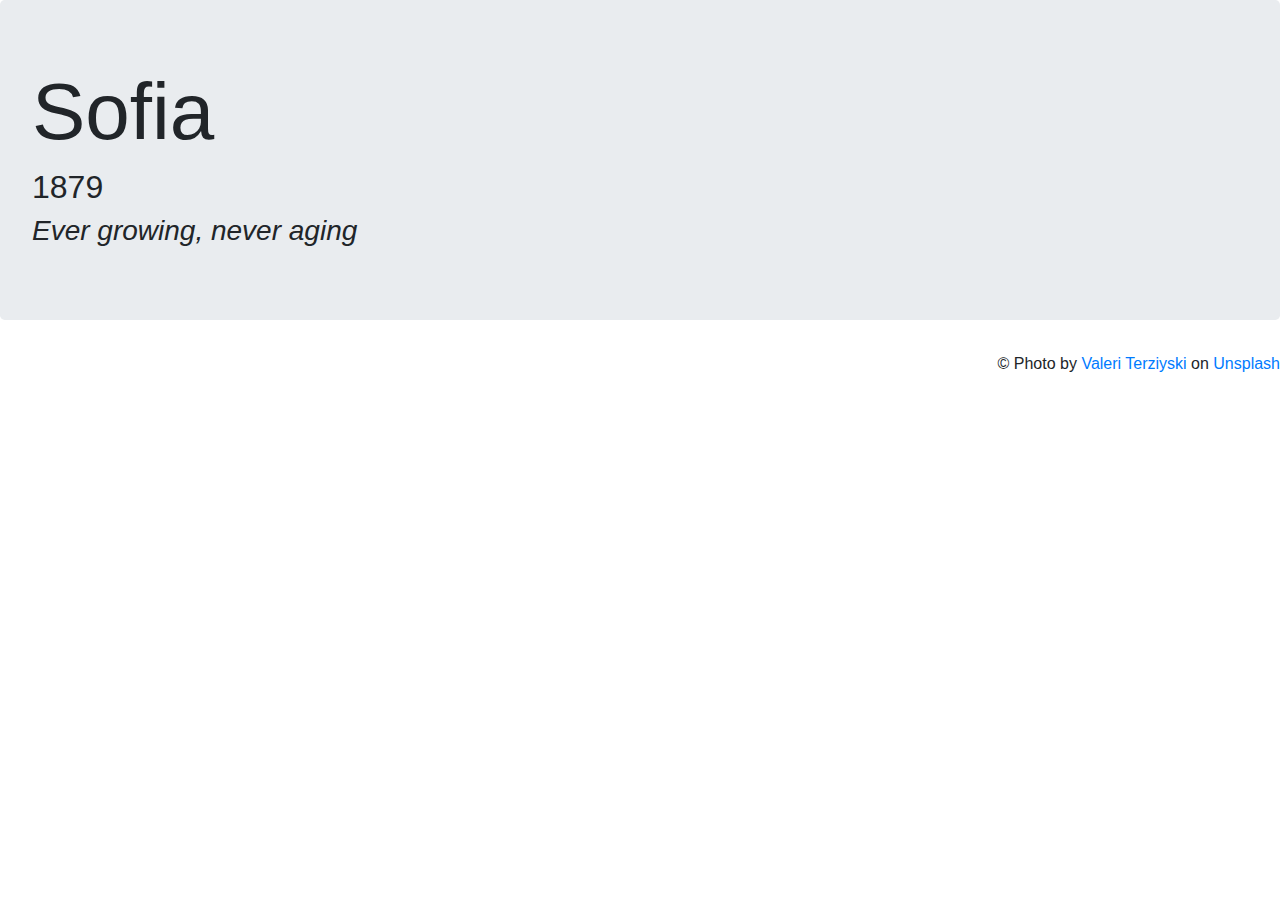
==== index.html @ 006a1a82 "First commit" ====
<!DOCTYPE html>

<html lang = "en">
    <head>
        <meta charset = "utf-8">
        <link rel="stylesheet" href="https://maxcdn.bootstrapcdn.com/bootstrap/4.5.2/css/bootstrap.min.css">
  <script src="https://ajax.googleapis.com/ajax/libs/jquery/3.5.1/jquery.min.js"></script>
  <script src="https://cdnjs.cloudflare.com/ajax/libs/popper.js/1.16.0/umd/popper.min.js"></script>
  <script src="https://maxcdn.bootstrapcdn.com/bootstrap/4.5.2/js/bootstrap.min.js"></script>
    </head>
    <body>
        <link rel="stylesheet" type="text/css" href="mycssstyle.css">
        <div class="jumbotron override">
                <h1 style="font-size:500%;">Sofia</h1>
                <h2>1879</h2>
                <h3 style="font-size: 200;"><i>Ever growing, never aging</i></h3>
        </div>
        <div class="text-right" style="padding:0%">© Photo by
            <a href="https://unsplash.com/@valeriterziiski">Valeri Terziyski</a> on <a href="https://unsplash.com/">Unsplash</a>
        </div>
        
    </body>
</html>
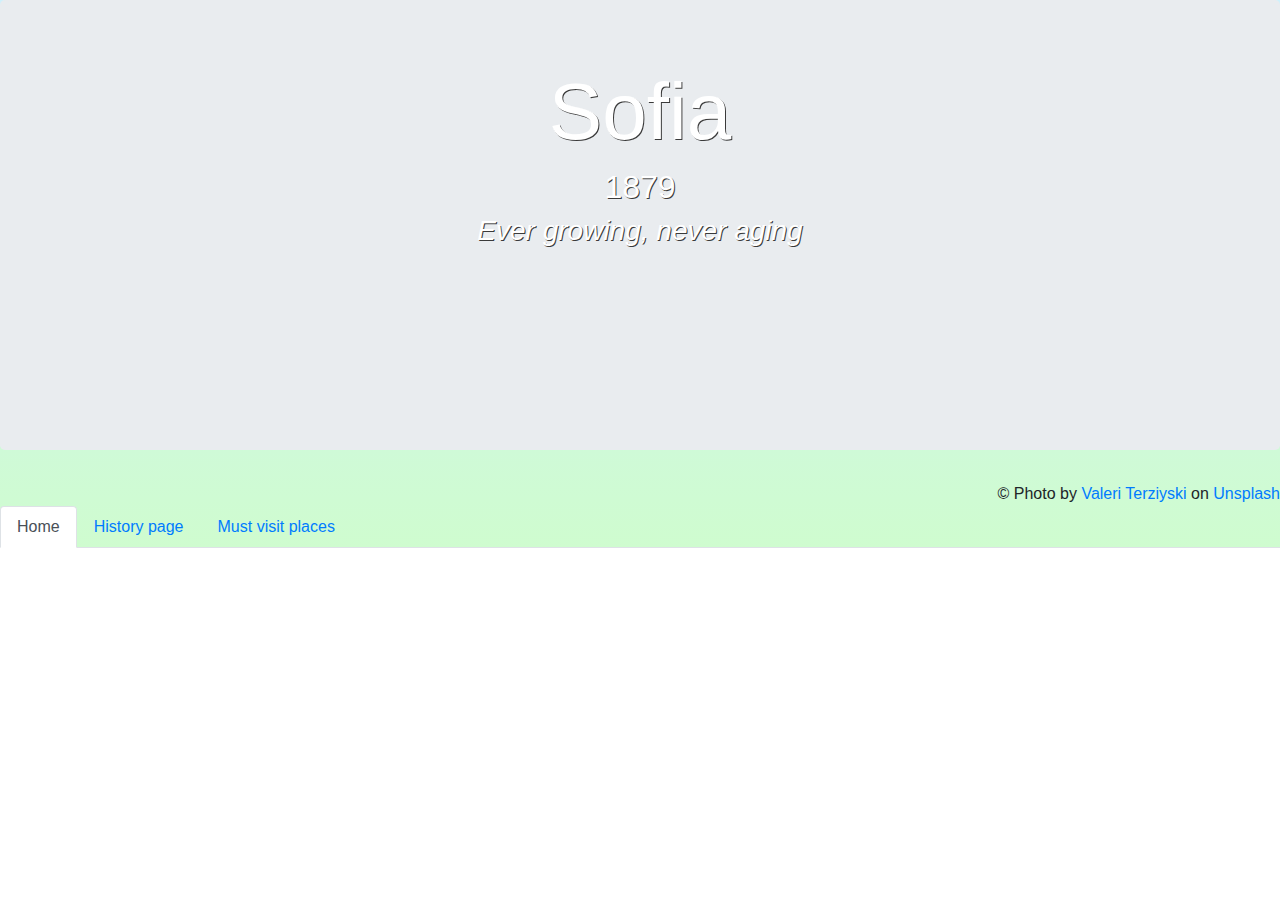
==== commit 96489654: "Sec commit" ====
--- a/index.html
+++ b/index.html
@@ -4,12 +4,14 @@
     <head>
         <meta charset = "utf-8">
         <link rel="stylesheet" href="https://maxcdn.bootstrapcdn.com/bootstrap/4.5.2/css/bootstrap.min.css">
-  <script src="https://ajax.googleapis.com/ajax/libs/jquery/3.5.1/jquery.min.js"></script>
-  <script src="https://cdnjs.cloudflare.com/ajax/libs/popper.js/1.16.0/umd/popper.min.js"></script>
-  <script src="https://maxcdn.bootstrapcdn.com/bootstrap/4.5.2/js/bootstrap.min.js"></script>
+        <script src="https://ajax.googleapis.com/ajax/libs/jquery/3.5.1/jquery.min.js"></script>
+        <script src="https://cdnjs.cloudflare.com/ajax/libs/popper.js/1.16.0/umd/popper.min.js"></script>
+        <script src="https://maxcdn.bootstrapcdn.com/bootstrap/4.5.2/js/bootstrap.min.js"></script>
     </head>
+    
     <body>
-        <link rel="stylesheet" type="text/css" href="mycssstyle.css">
+        <link rel="stylesheet" type="text/css" href="mystyle.css">
+        
         <div class="jumbotron override">
                 <h1 style="font-size:500%;">Sofia</h1>
                 <h2>1879</h2>
@@ -19,5 +21,17 @@
             <a href="https://unsplash.com/@valeriterziiski">Valeri Terziyski</a> on <a href="https://unsplash.com/">Unsplash</a>
         </div>
         
+        <ul class="nav nav-tabs">
+            <li class="nav-item">
+                <a class="nav-link active" href="index.html">Home</a>
+            </li>
+            <li class="nav-item">
+                <a class="nav-link" href="history.html">History page</a>
+            </li> 
+            <li class="nav-item">
+                <a class="nav-link" href="essential.html">Must visit places</a>
+            </li>
+        </ul>
+        
     </body>
 </html>--- a/mystyle.css
+++ b/mystyle.css
@@ -0,0 +1,32 @@
+body{
+    background-image: linear-gradient( #cff1fc, #cffccf);
+    background-repeat: no-repeat;
+    background-size: 100%;
+}
+section, div{
+    padding: 25px 25px 50px;
+    overflow: auto;
+}
+.p{
+    color: black;
+    font-size: large;
+    text-align: left;
+    padding: 10px 16px 10px;
+}
+.header{
+    color:black;
+    background-color: rgb(251, 253, 253);
+    font-weight: bold;
+    font-size: x-large;
+    padding: 10px 16px 10px;
+
+}
+.override{
+    background-image: url("https://images.unsplash.com/photo-1570284745009-2910f06f268b?ixid=MnwxMjA3fDB8MHxwaG90by1wYWdlfHx8fGVufDB8fHx8&ixlib=rb-1.2.1&auto=format&fit=crop&w=1193&q=80");
+    background-size: cover;
+    background-repeat: no-repeat;
+    min-height: 450px;
+    color: white;
+    text-align: center;
+    text-shadow: 1px 1px rgb(58, 58, 58);
+}
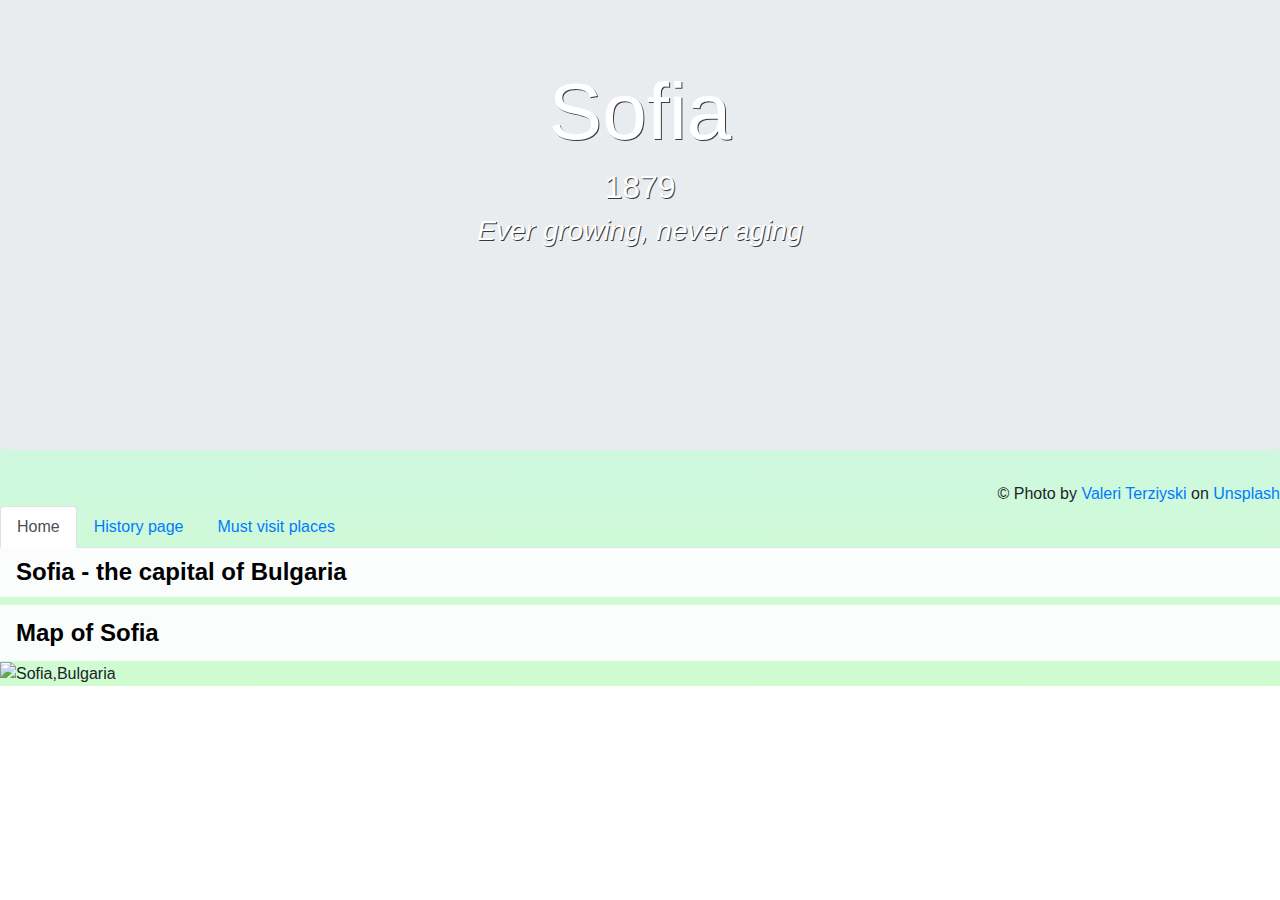
==== commit 71c0681e: "Second commit" ====
--- a/index.html
+++ b/index.html
@@ -33,5 +33,9 @@
             </li>
         </ul>
         
+        <h1 class="header">Sofia - the capital of Bulgaria</h1>
+        
+        <header class="header">Map of Sofia</header>
+        <img src="https://maps.geoapify.com/v1/staticmap?style=osm-carto&width=600&height=400&center=lonlat:23.327404,42.704989&zoom=9.9522&marker=lonlat:23.31953501338282,42.69730406270307;color:%23ff0000;size:medium|lonlat:23.31953501338282,42.69730406270307;color:%23ff0000;size:medium&apiKey=1b48259b810e48ddb151889f9ea58db0" alt="Sofia,Bulgaria">
     </body>
 </html>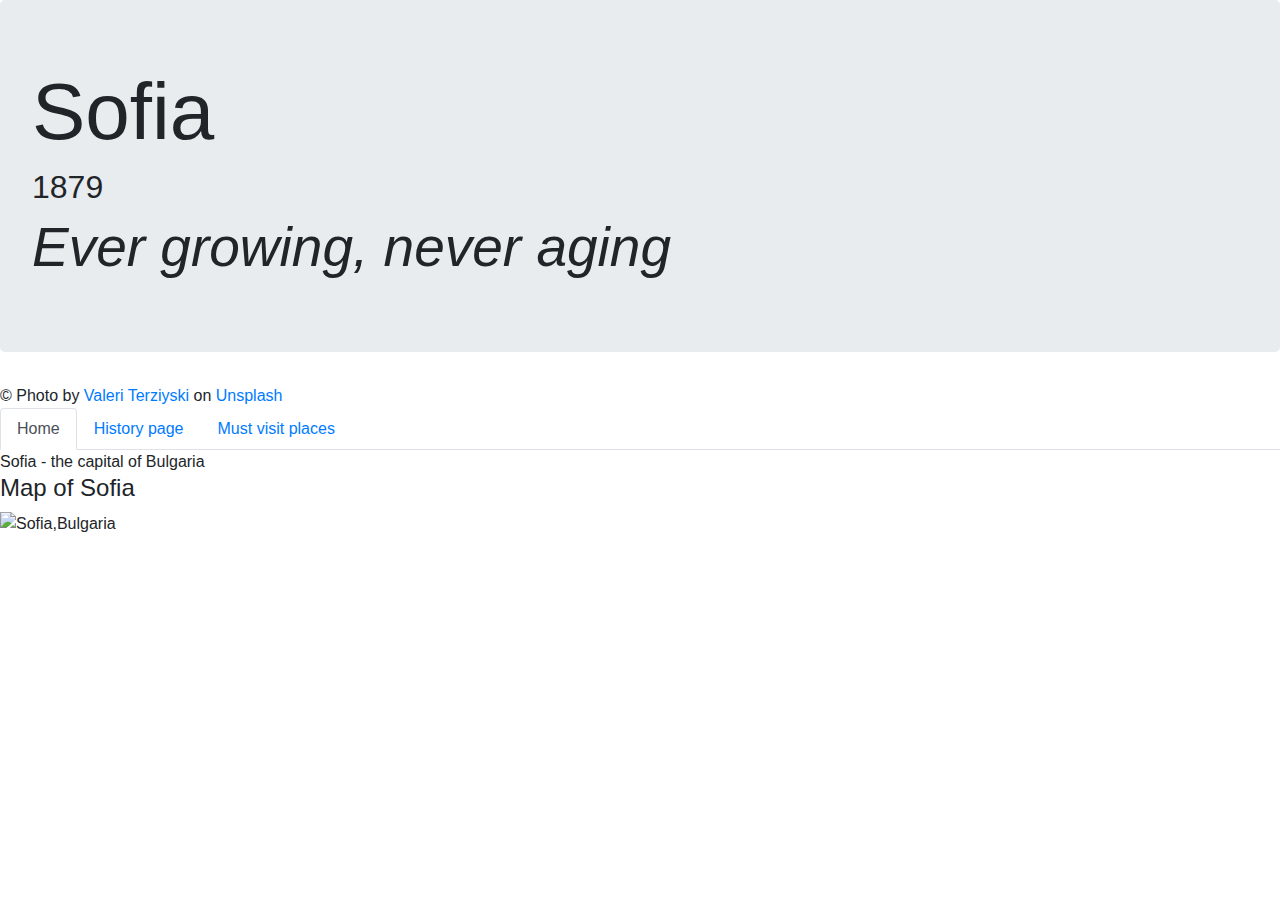
==== commit 42ea798e: "Third commit" ====
--- a/index.html
+++ b/index.html
@@ -1,41 +1,50 @@
 <!DOCTYPE html>
 
-<html lang = "en">
-    <head>
-        <meta charset = "utf-8">
-        <link rel="stylesheet" href="https://maxcdn.bootstrapcdn.com/bootstrap/4.5.2/css/bootstrap.min.css">
-        <script src="https://ajax.googleapis.com/ajax/libs/jquery/3.5.1/jquery.min.js"></script>
-        <script src="https://cdnjs.cloudflare.com/ajax/libs/popper.js/1.16.0/umd/popper.min.js"></script>
-        <script src="https://maxcdn.bootstrapcdn.com/bootstrap/4.5.2/js/bootstrap.min.js"></script>
-    </head>
-    
-    <body>
-        <link rel="stylesheet" type="text/css" href="mystyle.css">
-        
-        <div class="jumbotron override">
-                <h1 style="font-size:500%;">Sofia</h1>
-                <h2>1879</h2>
-                <h3 style="font-size: 200;"><i>Ever growing, never aging</i></h3>
-        </div>
-        <div class="text-right" style="padding:0%">© Photo by
-            <a href="https://unsplash.com/@valeriterziiski">Valeri Terziyski</a> on <a href="https://unsplash.com/">Unsplash</a>
-        </div>
-        
+<html lang="en">
+
+<head>
+    <meta charset="utf-8">
+    <meta name="viewport" content="width=device-width, initial-scale = 1">
+    <link rel="stylesheet" href="https://maxcdn.bootstrapcdn.com/bootstrap/4.5.2/css/bootstrap.min.css">
+    <script src="https://ajax.googleapis.com/ajax/libs/jquery/3.5.1/jquery.min.js"></script>
+    <script src="https://cdnjs.cloudflare.com/ajax/libs/popper.js/1.16.0/umd/popper.min.js"></script>
+    <script src="https://maxcdn.bootstrapcdn.com/bootstrap/4.5.2/js/bootstrap.min.js"></script>
+    <link rel="stylesheet" type="text/css" href="mycssstyle.css">
+    <title>Sofia - Home of culture</title>
+</head>
+
+<body>
+    <!--Banner on Home page-->
+    <div class="jumbotron override">
+        <h1 style="font-size:500%;">Sofia</h1>
+        <h2>1879</h2>
+        <h3 style="font-size: 55px;"><i>Ever growing, never aging</i></h3>
+    </div>
+    <div class="copyrights">© Photo by
+        <a href="https://unsplash.com/@valeriterziiski">Valeri Terziyski</a> on <a
+            href="https://unsplash.com/">Unsplash</a>
+    </div>
+
+    <!--Navigation menu using Bootstrap-->
+    <div class="menu">
         <ul class="nav nav-tabs">
             <li class="nav-item">
                 <a class="nav-link active" href="index.html">Home</a>
             </li>
             <li class="nav-item">
                 <a class="nav-link" href="history.html">History page</a>
-            </li> 
+            </li>
             <li class="nav-item">
                 <a class="nav-link" href="essential.html">Must visit places</a>
             </li>
         </ul>
+    </div>
         
-        <h1 class="header">Sofia - the capital of Bulgaria</h1>
+    <header>Sofia - the capital of Bulgaria</header>        
         
-        <header class="header">Map of Sofia</header>
+    <section>
+    <h4>Map of Sofia</h4>
         <img src="https://maps.geoapify.com/v1/staticmap?style=osm-carto&width=600&height=400&center=lonlat:23.327404,42.704989&zoom=9.9522&marker=lonlat:23.31953501338282,42.69730406270307;color:%23ff0000;size:medium|lonlat:23.31953501338282,42.69730406270307;color:%23ff0000;size:medium&apiKey=1b48259b810e48ddb151889f9ea58db0" alt="Sofia,Bulgaria">
+    </section>
     </body>
 </html>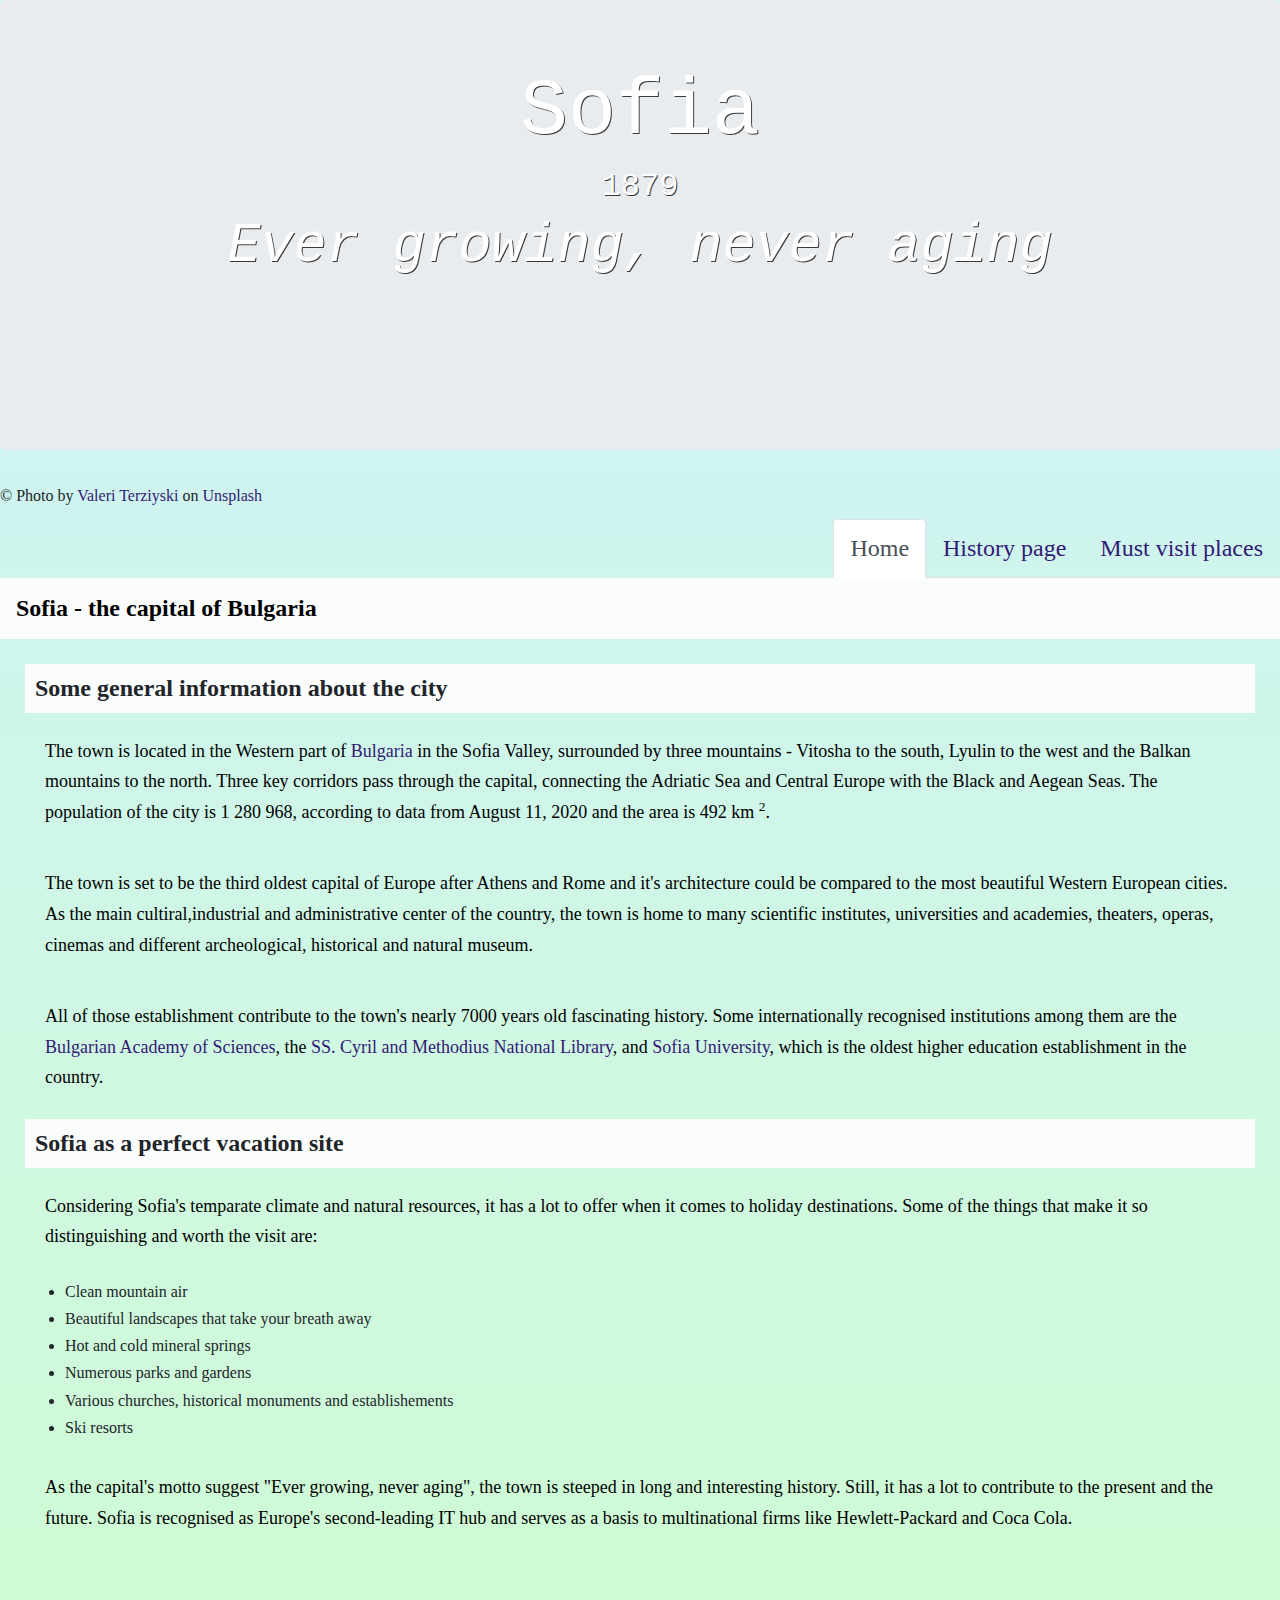
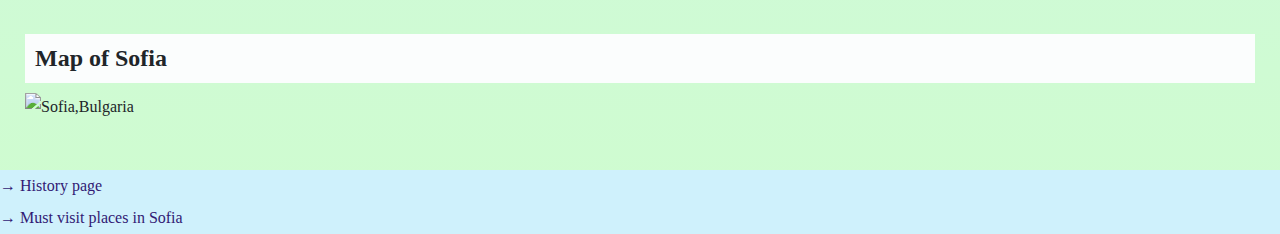
==== commit b73368b0: "Fourth commit" ====
--- a/index.html
+++ b/index.html
@@ -1,50 +1,69 @@
 <!DOCTYPE html>
-
 <html lang="en">
-
-<head>
+  <head>
     <meta charset="utf-8">
     <meta name="viewport" content="width=device-width, initial-scale = 1">
     <link rel="stylesheet" href="https://maxcdn.bootstrapcdn.com/bootstrap/4.5.2/css/bootstrap.min.css">
     <script src="https://ajax.googleapis.com/ajax/libs/jquery/3.5.1/jquery.min.js"></script>
     <script src="https://cdnjs.cloudflare.com/ajax/libs/popper.js/1.16.0/umd/popper.min.js"></script>
     <script src="https://maxcdn.bootstrapcdn.com/bootstrap/4.5.2/js/bootstrap.min.js"></script>
-    <link rel="stylesheet" type="text/css" href="mycssstyle.css">
+    <link rel="stylesheet" type="text/css" href="mystyle.css">
     <title>Sofia - Home of culture</title>
-</head>
-
-<body>
+  </head>
+  <body>
     <!--Banner on Home page-->
     <div class="jumbotron override">
-        <h1 style="font-size:500%;">Sofia</h1>
-        <h2>1879</h2>
-        <h3 style="font-size: 55px;"><i>Ever growing, never aging</i></h3>
+      <h1 style="font-size:500%;">Sofia</h1>
+      <h2>1879</h2>
+      <h3 style="font-size: 55px;">
+        <i>Ever growing, never aging</i>
+      </h3>
     </div>
-    <div class="copyrights">© Photo by
-        <a href="https://unsplash.com/@valeriterziiski">Valeri Terziyski</a> on <a
-            href="https://unsplash.com/">Unsplash</a>
+    <div class="copyrights">© Photo by <a href="https://unsplash.com/@valeriterziiski">Valeri Terziyski</a> on <a href="https://unsplash.com/">Unsplash</a>
     </div>
-
     <!--Navigation menu using Bootstrap-->
     <div class="menu">
-        <ul class="nav nav-tabs">
-            <li class="nav-item">
-                <a class="nav-link active" href="index.html">Home</a>
-            </li>
-            <li class="nav-item">
-                <a class="nav-link" href="history.html">History page</a>
-            </li>
-            <li class="nav-item">
-                <a class="nav-link" href="essential.html">Must visit places</a>
-            </li>
-        </ul>
+      <ul class="nav nav-tabs">
+        <li class="nav-item">
+          <a class="nav-link active" href="index.html">Home</a>
+        </li>
+        <li class="nav-item">
+          <a class="nav-link" href="history.html">History page</a>
+        </li>
+        <li class="nav-item">
+          <a class="nav-link" href="essential.html">Must visit places</a>
+        </li>
+      </ul>
     </div>
-        
-    <header>Sofia - the capital of Bulgaria</header>        
-        
+    <header>Sofia - the capital of Bulgaria</header>
+    <section>
+      <h4>Some general information about the city</h4>
+      <p>The town is located in the Western part of <a href="https://en.wikipedia.org/wiki/Bulgaria">Bulgaria</a> in the Sofia Valley, surrounded by three mountains - Vitosha to the south, Lyulin to the west and the Balkan mountains to the north. Three key corridors pass through the capital, connecting the Adriatic Sea and Central Europe with the Black and Aegean Seas. The population of the city is 1 280 968, according to data from August 11, 2020 and the area is 492 km <sup>2</sup>. </p>
+      <p>The town is set to be the third oldest capital of Europe after Athens and Rome and it's architecture could be compared to the most beautiful Western European cities. As the main cultiral,industrial and administrative center of the country, the town is home to many scientific institutes, universities and academies, theaters, operas, cinemas and different archeological, historical and natural museum.</p>
+      <p>All of those establishment contribute to the town's nearly 7000 years old fascinating history. Some internationally recognised institutions among them are the <a href="https://en.wikipedia.org/wiki/Bulgarian_Academy_of_Sciences">Bulgarian Academy of Sciences</a>, the <a href="https://en.wikipedia.org/wiki/SS._Cyril_and_Methodius_National_Library">SS. Cyril and Methodius National Library</a>, and <a href="https://en.wikipedia.org/wiki/Sofia_University">Sofia University</a>, which is the oldest higher education establishment in the country. </p>
+      <h4>Sofia as a perfect vacation site</h4>
+      <p>Considering Sofia's temparate climate and natural resources, it has a lot to offer when it comes to holiday destinations. Some of the things that make it so distinguishing and worth the visit are:</p>
+      <ul>
+        <li>Clean mountain air</li>
+        <li>Beautiful landscapes that take your breath away</li>
+        <li>Hot and cold mineral springs</li>
+        <li>Numerous parks and gardens</li>
+        <li>Various churches, historical monuments and establishements</li>
+        <li>Ski resorts</li>
+      </ul>
+      <p>As the capital's motto suggest "Ever growing, never aging", the town is steeped in long and interesting history. Still, it has a lot to contribute to the present and the future. Sofia is recognised as Europe's second-leading IT hub and serves as a basis to multinational firms like Hewlett-Packard and Coca Cola.</p>
+    </section>
+<!--Map of the city-->
     <section>
     <h4>Map of Sofia</h4>
         <img src="https://maps.geoapify.com/v1/staticmap?style=osm-carto&width=600&height=400&center=lonlat:23.327404,42.704989&zoom=9.9522&marker=lonlat:23.31953501338282,42.69730406270307;color:%23ff0000;size:medium|lonlat:23.31953501338282,42.69730406270307;color:%23ff0000;size:medium&apiKey=1b48259b810e48ddb151889f9ea58db0" alt="Sofia,Bulgaria">
     </section>
+    
+    <!--Footer with links to next pages-->
+    <footer>
+        <a href="history.html"> &#8594; History page</a><br>
+        <a href="essential.html"> &#8594; Must visit places in Sofia</a>
+    </footer>
+
     </body>
 </html>--- a/mystyle.css
+++ b/mystyle.css
@@ -0,0 +1,85 @@
+*{
+    box-sizing: border-box;
+}
+body{
+    background-image: linear-gradient( #cff1fc, #cffccf);
+    background-repeat: no-repeat;
+    background-size: 100%;
+    font-family: "Georgia", Times, serif;
+    line-height: 1.7;
+}
+/*Modification of the navigation bar*/
+.menu{
+    width: 100%;
+    padding: 0%;
+}
+.nav-tabs{
+    float:right;
+}
+.nav-link{
+    font-size: x-large;
+    color:#321a74;
+}
+.nav-link:active, .nav-item:hover{
+    color:#321a74;
+    background-color: #bce9f8;
+}
+/*Main text elements modification*/
+section, div{
+    padding: 25px 25px 50px;
+    overflow: auto;
+}
+p{
+    color: black;
+    font-size: large;
+    text-align: left;
+    padding: 15px 20px 10px;
+}
+header{
+    color:black;
+    background-color: rgb(251, 253, 253);
+    font-weight: bold;
+    font-size: x-large;
+    padding: 10px 16px 10px;
+}
+article {
+    color:black;
+    background-color: rgb(251, 253, 253);
+    font-weight: bold;
+    font-size: x-large;
+    padding: 10px 10px 10px 10px;
+    margin: 0px 10px 0px 10px;
+}
+a{
+    color: #321a74
+}
+h4{
+    text-align: inherit;
+    padding: 10px 10px 10px 10px;
+    font-weight: bold;
+    background-color: rgb(251, 253, 253);
+}
+footer{
+    left: 0px;
+    bottom: 0px;
+    width: 100%;
+    background-color: #cff1fc;
+    line-height: 2;
+}
+/*Banner jumbotron override*/
+.override{
+    background-image: url("https://images.unsplash.com/photo-1570284745009-2910f06f268b?ixid=MnwxMjA3fDB8MHxwaG90by1wYWdlfHx8fGVufDB8fHx8&ixlib=rb-1.2.1&auto=format&fit=crop&w=1193&q=80");
+    background-size: cover;
+    background-repeat: no-repeat;
+    min-height: 450px;
+    color: white;
+    text-align: center;
+    text-shadow: 1px 1px rgb(58, 58, 58);
+    font-family: "Lucida Console", "Courier New", monospace;
+}
+/*Used for giving credit (Copyright)*/
+.copyrights{
+    text-align: inherit;
+    padding: 0px 0px 10px 0px;
+    top: 0px;
+}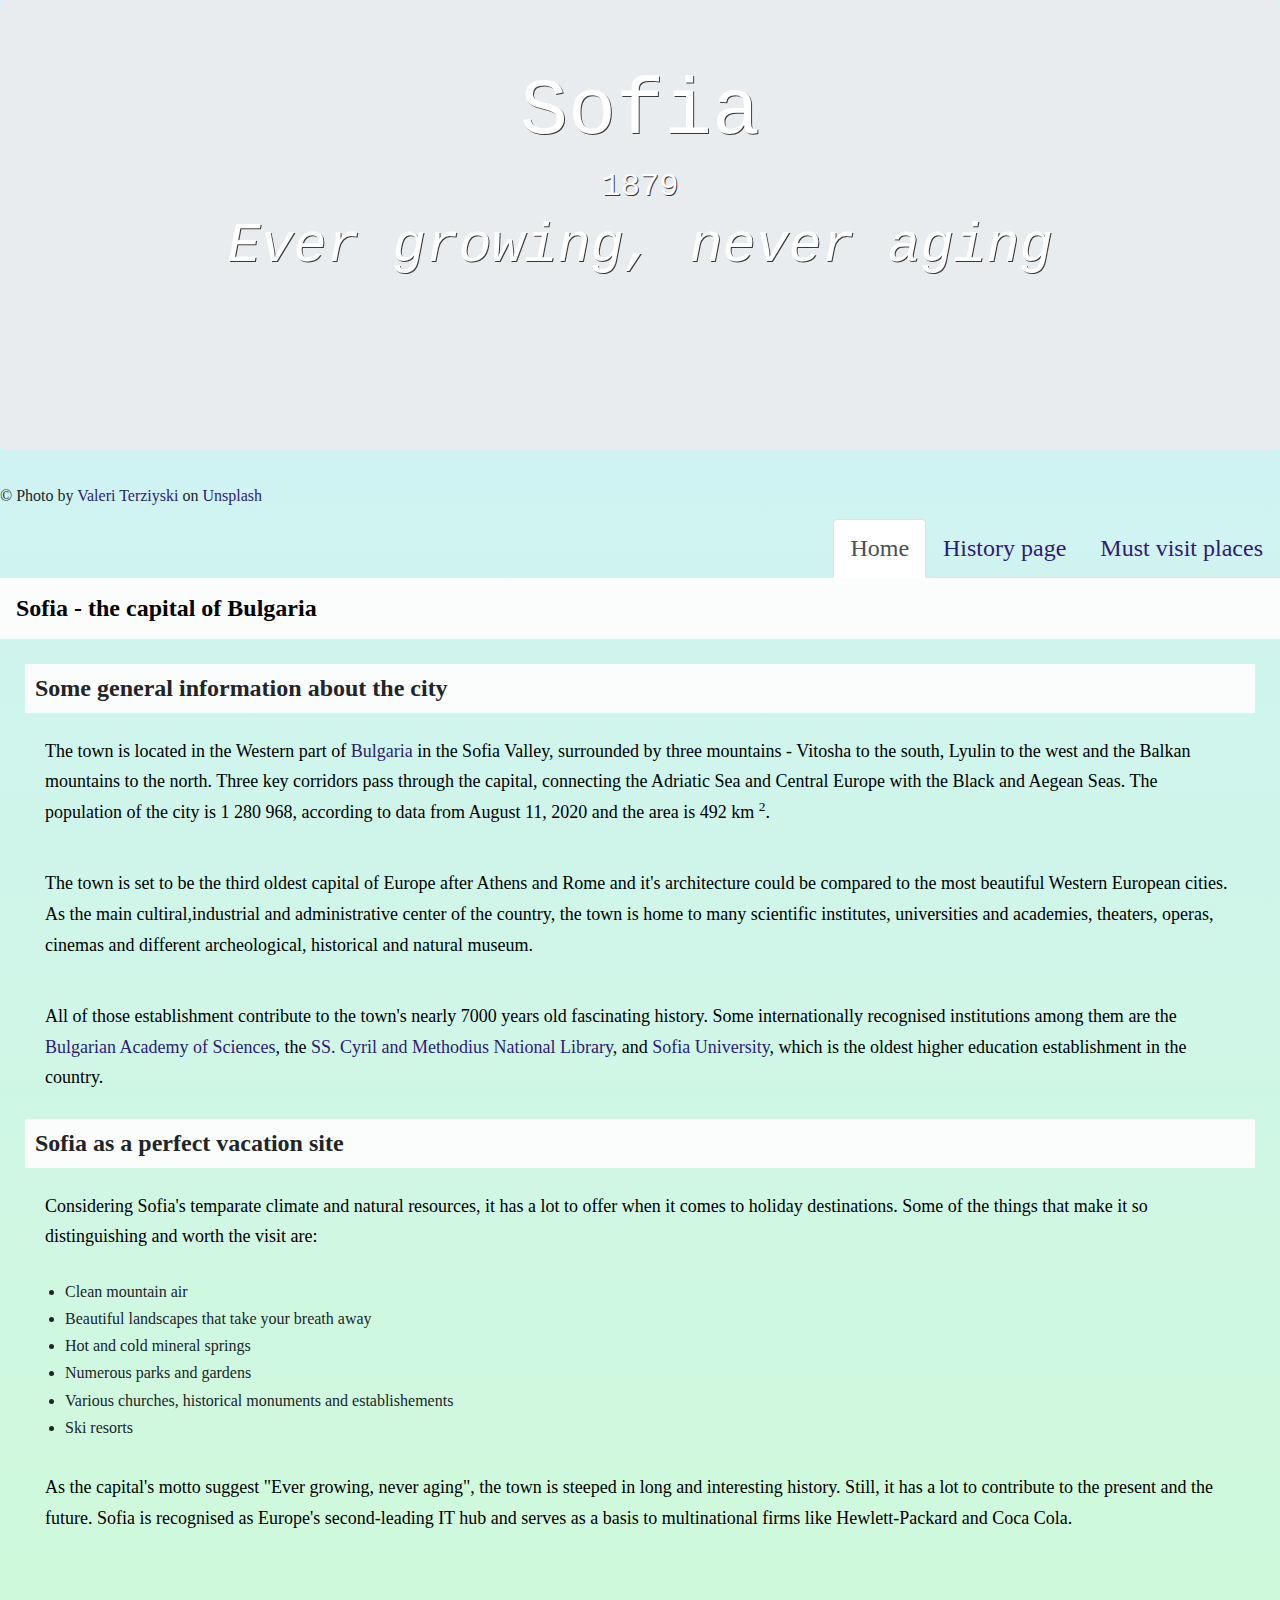
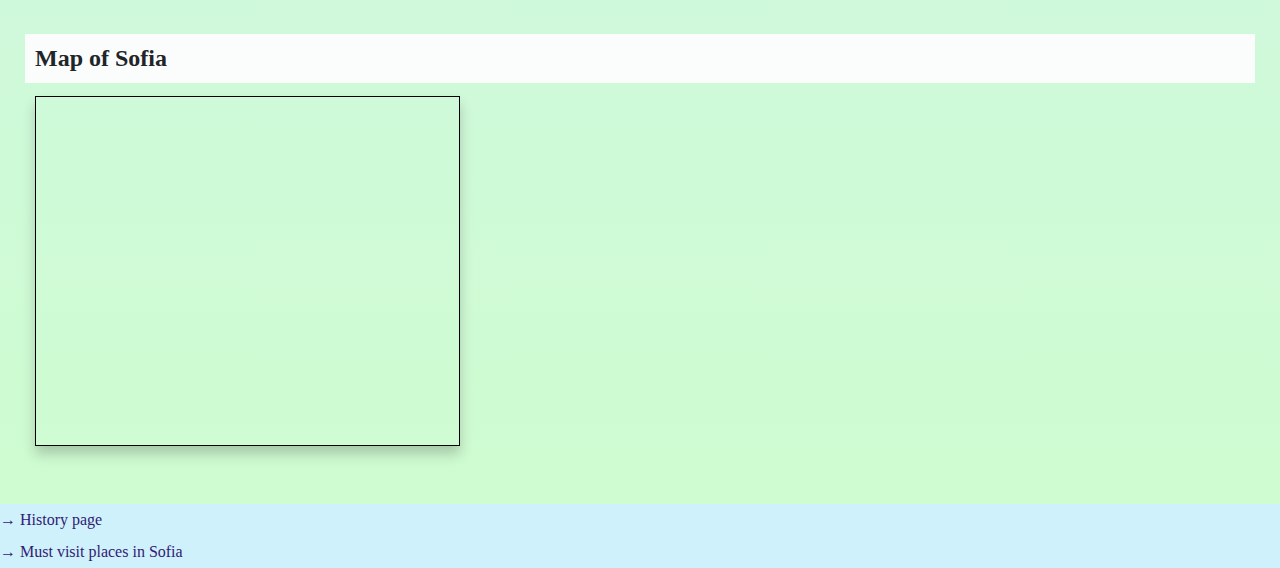
==== commit d2ea6448: "Fifth commit" ====
--- a/index.html
+++ b/index.html
@@ -56,7 +56,7 @@
 <!--Map of the city-->
     <section>
     <h4>Map of Sofia</h4>
-        <img src="https://maps.geoapify.com/v1/staticmap?style=osm-carto&width=600&height=400&center=lonlat:23.327404,42.704989&zoom=9.9522&marker=lonlat:23.31953501338282,42.69730406270307;color:%23ff0000;size:medium|lonlat:23.31953501338282,42.69730406270307;color:%23ff0000;size:medium&apiKey=1b48259b810e48ddb151889f9ea58db0" alt="Sofia,Bulgaria">
+        <iframe src="https://www.openstreetmap.org/export/embed.html?bbox=23.16123962402344%2C42.61172761665585%2C23.48258972167969%2C42.781795214137695&amp;layer=mapnik&amp;marker=42.696724624596094%2C23.32184600410983" style="border: 1px solid black"></iframe>
     </section>
     
     <!--Footer with links to next pages-->
--- a/mystyle.css
+++ b/mystyle.css
@@ -82,4 +82,13 @@
     text-align: inherit;
     padding: 0px 0px 10px 0px;
     top: 0px;
+}
+/*Map modifications*/
+iframe{
+    width:425px;
+    height:350px;
+    border:0px;
+    overflow: auto;
+    margin: 5px 10px 0px 10px;
+    box-shadow: 0 8px 12px 0 rgba(0, 0, 0, 0.2);
 }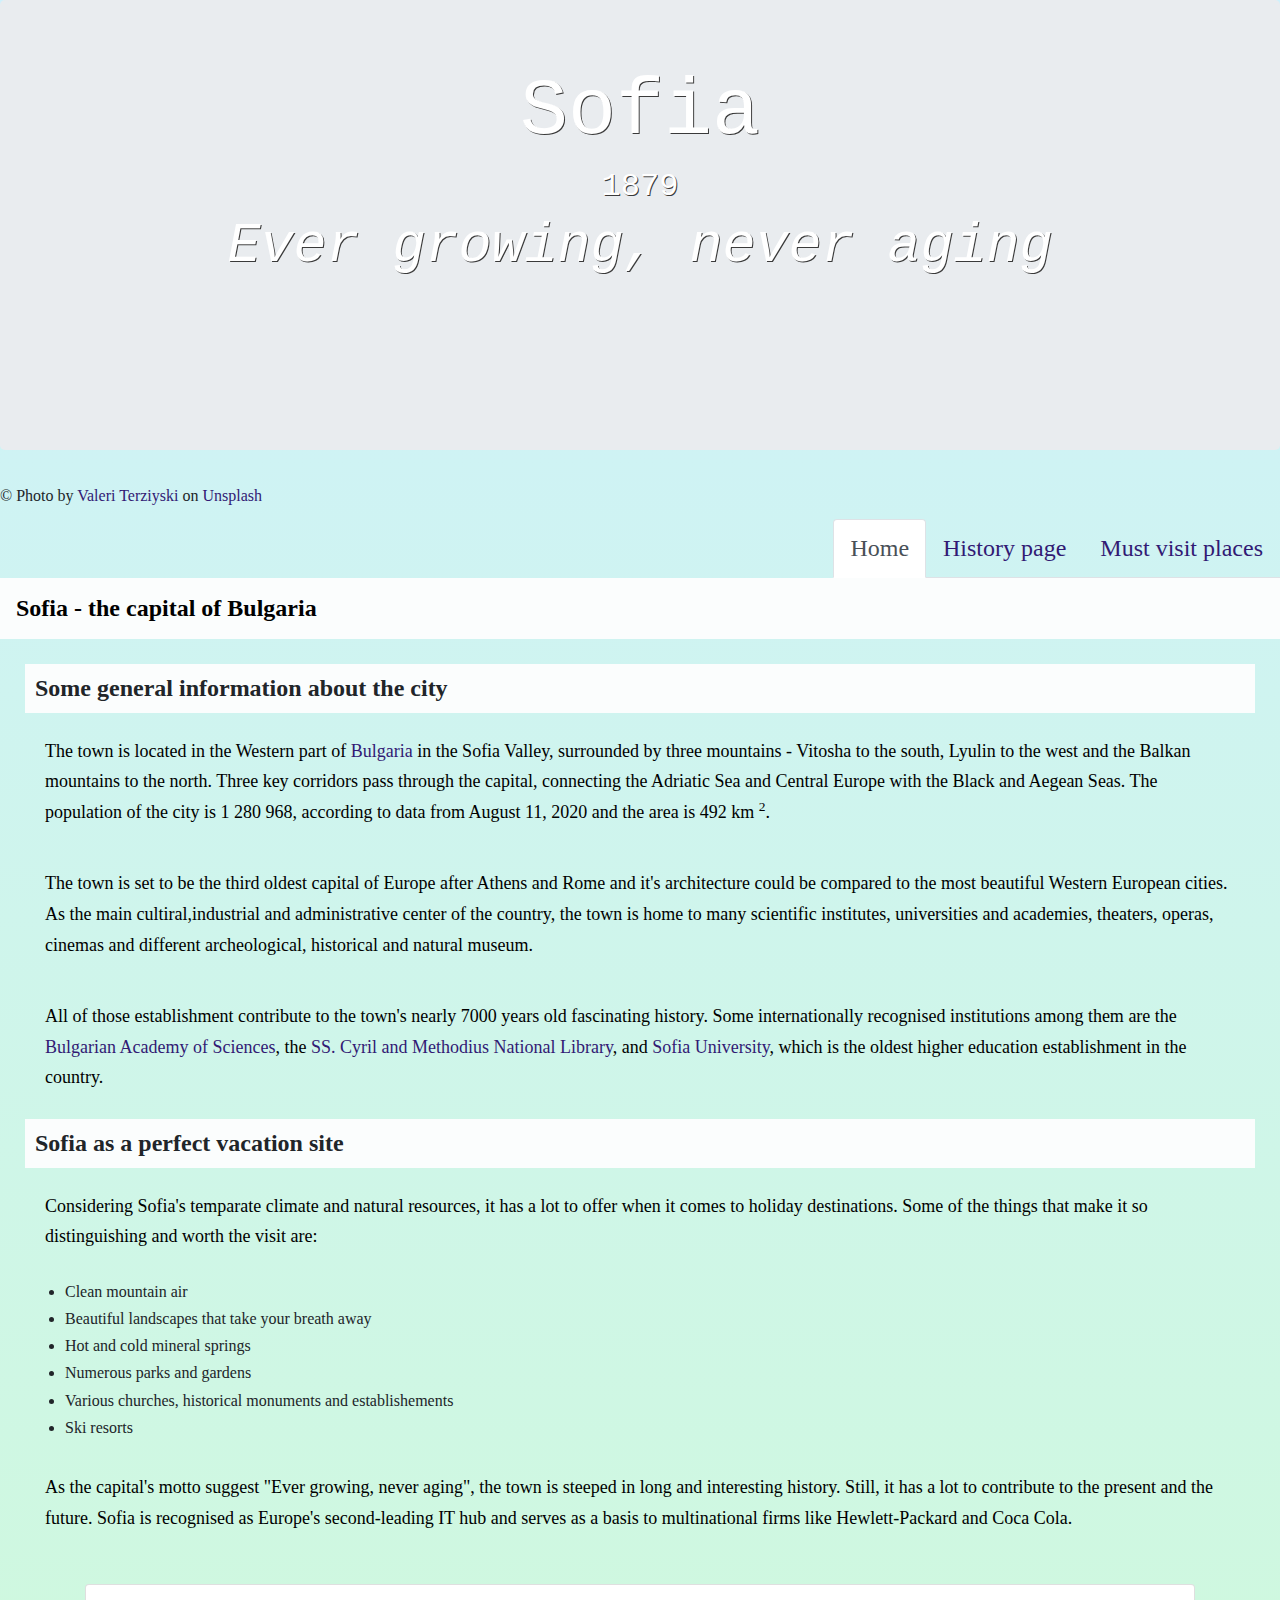
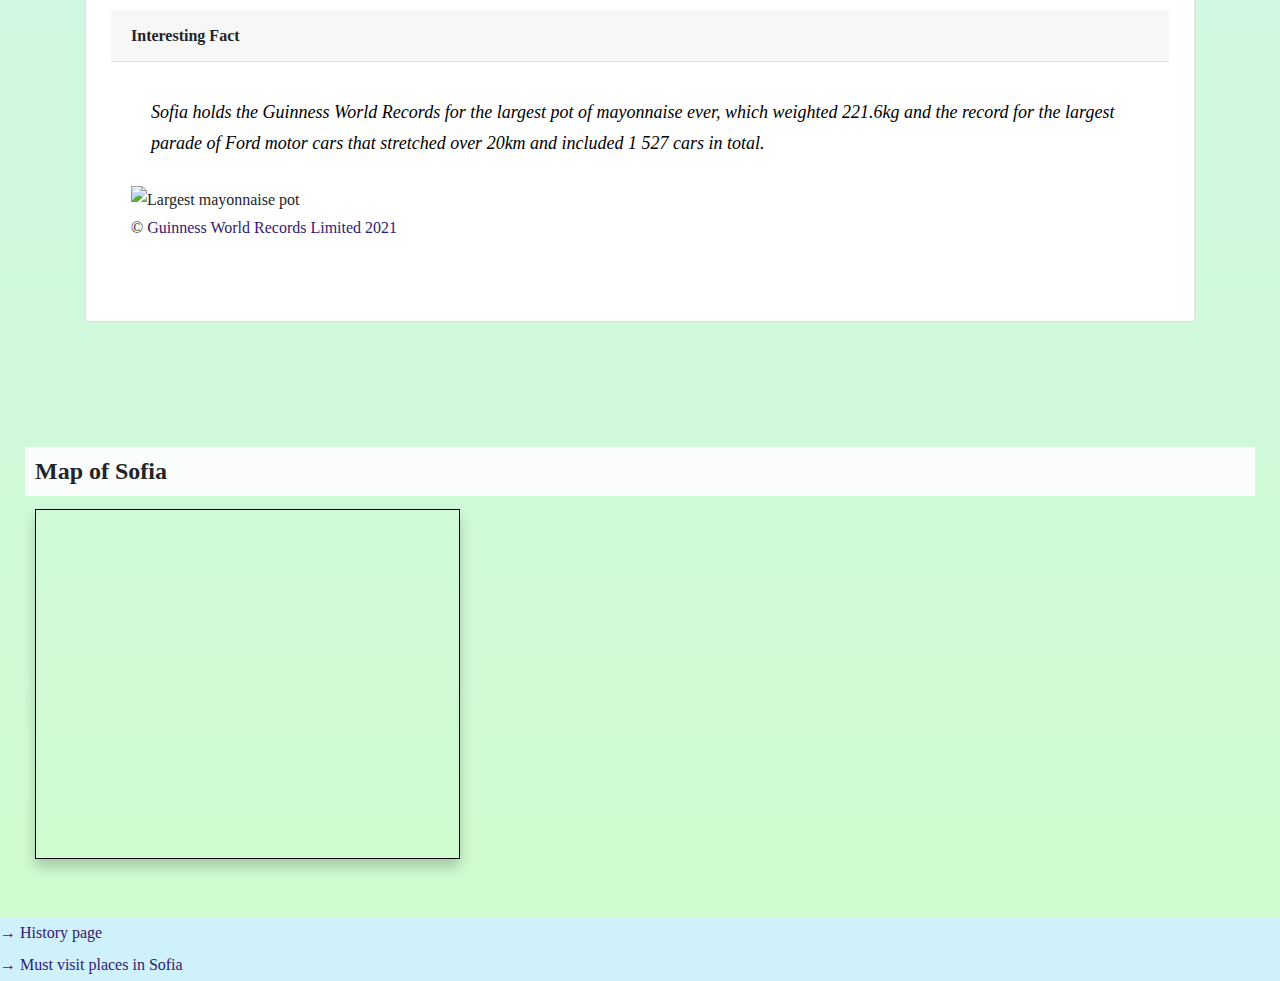
==== commit b910fe41: "Sixth commit" ====
--- a/index.html
+++ b/index.html
@@ -52,6 +52,22 @@
         <li>Ski resorts</li>
       </ul>
       <p>As the capital's motto suggest "Ever growing, never aging", the town is steeped in long and interesting history. Still, it has a lot to contribute to the present and the future. Sofia is recognised as Europe's second-leading IT hub and serves as a basis to multinational firms like Hewlett-Packard and Coca Cola.</p>
+      <!--Card with interesting fact in it-->
+      <div class="container">
+        <div class="card">
+          <div class="card-header">
+            <b>Interesting Fact</b>
+          </div>
+          <div class="card-body">
+            <p>
+              <i> Sofia holds the Guinness World Records for the largest pot of mayonnaise ever, which weighted 221.6kg and the record for the largest parade of Ford motor cars that stretched over 20km and included 1 527 cars in total.</i>
+            </p>
+            <img src="https://www.guinnessworldrecords.com/assets/2312250?width=780&height=497" alt="Largest mayonnaise pot" width="400" height="250">
+            <div class="copyrights">© <a href="https://www.guinnessworldrecords.com/world-records/592507-largest-pot-of-mayonnaise">Guinness World Records Limited 2021</a>
+            </div>
+          </div>
+        </div>
+      </div>  
     </section>
 <!--Map of the city-->
     <section>
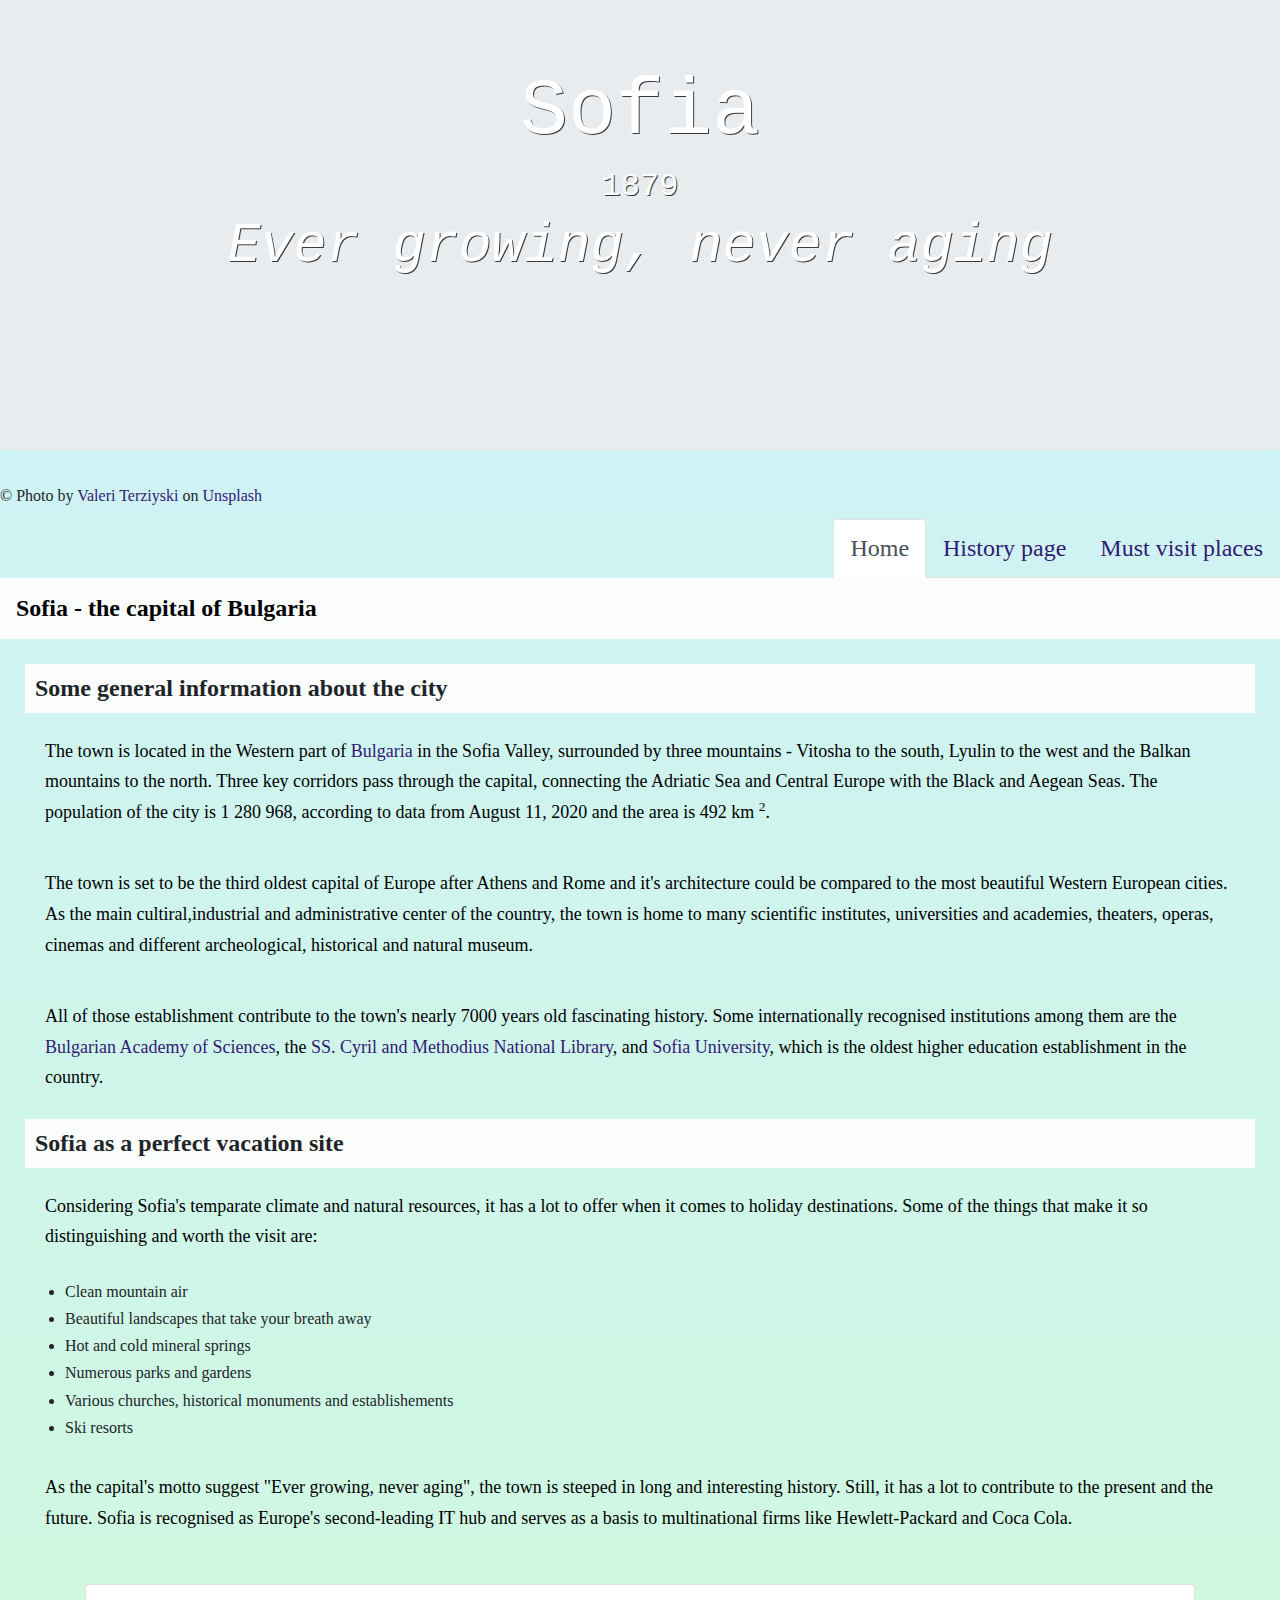
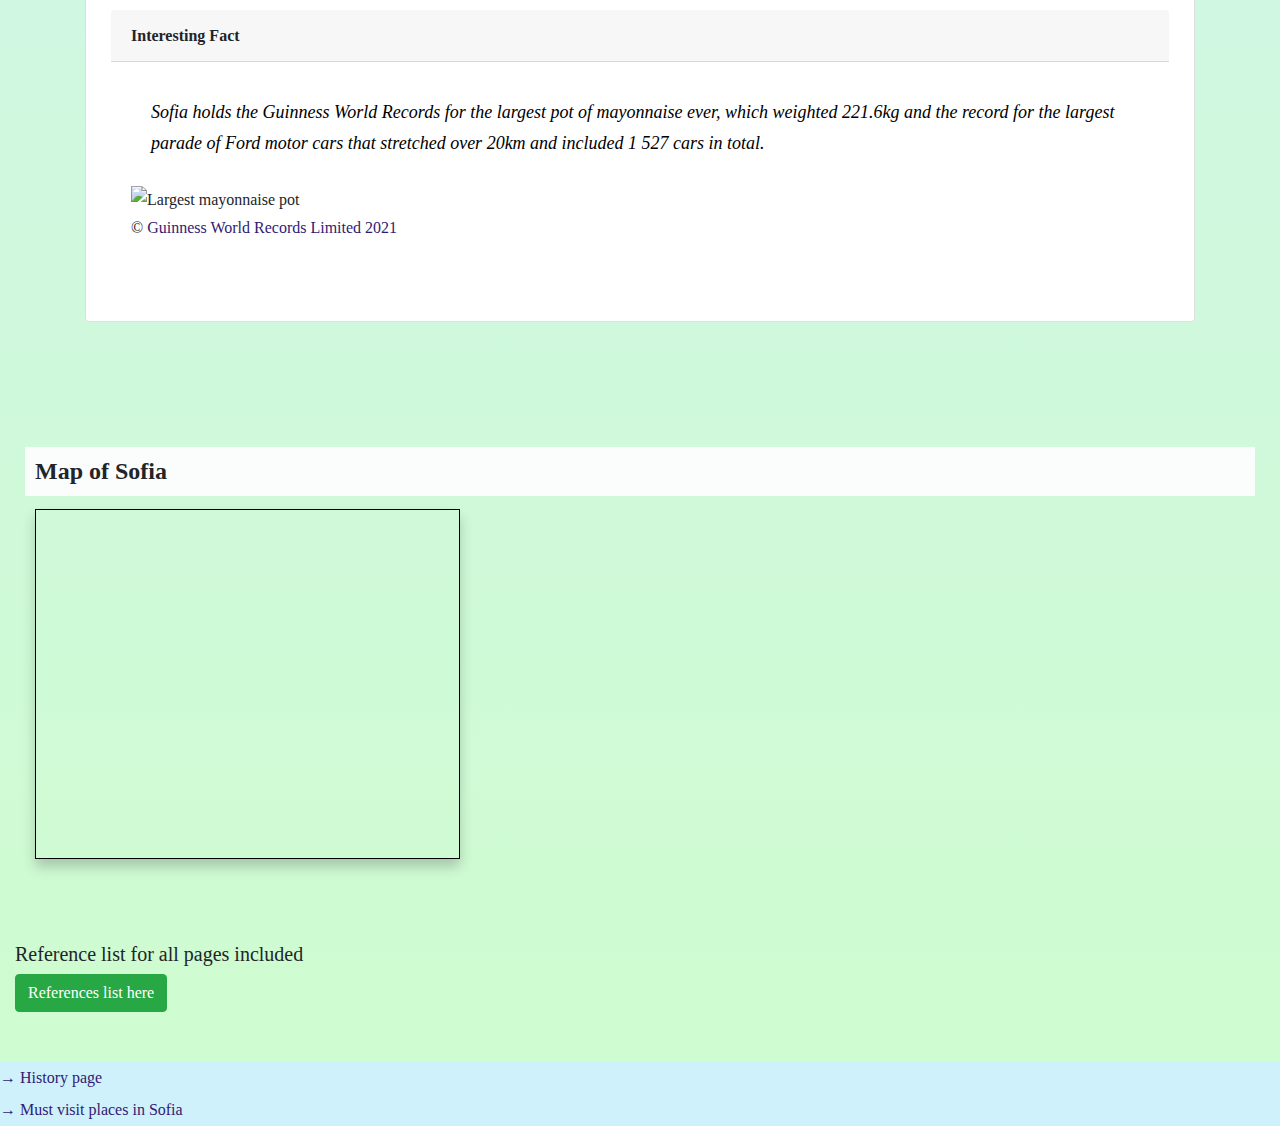
==== commit d0311131: "Seventh commit" ====
--- a/index.html
+++ b/index.html
@@ -11,7 +11,7 @@
     <title>Sofia - Home of culture</title>
   </head>
   <body>
-    <!--Banner on Home page-->
+<!--Banner on Home page-->
     <div class="jumbotron override">
       <h1 style="font-size:500%;">Sofia</h1>
       <h2>1879</h2>
@@ -21,7 +21,7 @@
     </div>
     <div class="copyrights">© Photo by <a href="https://unsplash.com/@valeriterziiski">Valeri Terziyski</a> on <a href="https://unsplash.com/">Unsplash</a>
     </div>
-    <!--Navigation menu using Bootstrap-->
+<!--Navigation menu using Bootstrap-->
     <div class="menu">
       <ul class="nav nav-tabs">
         <li class="nav-item">
@@ -74,8 +74,61 @@
     <h4>Map of Sofia</h4>
         <iframe src="https://www.openstreetmap.org/export/embed.html?bbox=23.16123962402344%2C42.61172761665585%2C23.48258972167969%2C42.781795214137695&amp;layer=mapnik&amp;marker=42.696724624596094%2C23.32184600410983" style="border: 1px solid black"></iframe>
     </section>
+<!--Container with references list-->
+    <div class="container-fluid">
+      <h5>Reference list for all pages included</h5>
+      <button type="button" class="btn btn-success" data-toggle="modal" data-target="#refModal">References list here</button>
+      <div class="modal" id="refModal">
+        <div class="modal-dialog" style="max-width:1200px; width:75%;">
+          <div class="modal-content">
+            <div class="modal-header">
+              <h3 class="modal-title">References</h3>
+              <button type="button" class="close" data-dismiss="modal">&times;</button>
+            </div>
+            <div class="modal-body">
+              <h2>For the Home page:</h2>
+              <ul>
+                <li>Britannica, T. Editors of Encyclopaedia. "Sofia." Encyclopedia Britannica, Available <a href="https://www.britannica.com/place/Sofia"> Here</a> , November 13, 2019 </li>
+                <li>Cental America, Worldcapitalcities.com, Available <a href="https://www.worldscapitalcities.com/capital-facts-for-sofia-bulgaria/">Here</a>
+                </li>
+              </ul>
+              <h2>For the History page:</h2>
+              <ul>
+                <li>Britannica, T. Editors of Encyclopaedia. "Sofia." Encyclopedia Britannica, Available <a href="https://www.britannica.com/place/Sofia"> Here</a> , November 13, 2019 </li>
+                <li>En.wikipedia.org, History of Sofia, Available <a href="https://en.wikipedia.org/wiki/History_of_Sofia">Here</a>
+                </li>
+                <li>En.wikipedia.org, Banya Bashi Mosque, Available <a href="https://en.wikipedia.org/wiki/Banya_Bashi_Mosque">Here</a>
+                </li>
+                <li>En.wikipedia.org, Church of Saint George, Sofia, Available <a href="https://en.wikipedia.org/wiki/Church_of_Saint_George,_Sofia">Here</a>
+                </li>
+                <li>En.wikipedia.org,Sofia Synagogue, Available <a href="https://en.wikipedia.org/wiki/Sofia_Synagogue">Here</a>
+                </li>
+              </ul>
+              <h2>For the Essential page:</h2>
+              <ul>
+                <li>Travel Talk Tours, 8 Foods You Must Try In Bulgaria - Travel Talk Tours, Available <a href="https://www.traveltalktours.com/8-foods-eat-bulgaria/">Here</a>
+                </li>
+                <li>En.wikipedia.org, Alexander Nevsky Cathedral,Sofia, Available <a href="https://en.wikipedia.org/wiki/Alexander_Nevsky_Cathedral,_Sofia#Museum_and_market"> Here</a>
+                </li>
+                <li>En.wikipedia.org, Ivan Vazov National Theatre - Wikipedia, Available <a href="https://en.wikipedia.org/wiki/Ivan_Vazov_National_Theatre">Here</a>
+                </li>
+                <li>En.wikipedia.org, National Palace of Culture, Available <a href="https://en.wikipedia.org/wiki/National_Palace_of_Culture">Here</a>
+                </li>
+                <li>Ndk.bg, About NDK - NDK, Available <a href="https://www.ndk.bg/About+Us/About+NDK-55EN.html">Here</a>
+                </li>
+                <li>En.wikipedia.org, Vitosha Boulevard, Available <a href="https://en.wikipedia.org/wiki/Vitosha_Boulevard">Here</a>
+                </li>
+              </ul>
+            </div>
+            <div class="modal-footer">
+              <button type="button" class="btn btn-danger" data-dismiss="modal">Close list</button>
+            </div>
+          </div>
+        </div>
+      </div>
+    </div>
     
-    <!--Footer with links to next pages-->
+<!--Footer with links to next pages-->
     <footer>
         <a href="history.html"> &#8594; History page</a><br>
         <a href="essential.html"> &#8594; Must visit places in Sofia</a>
